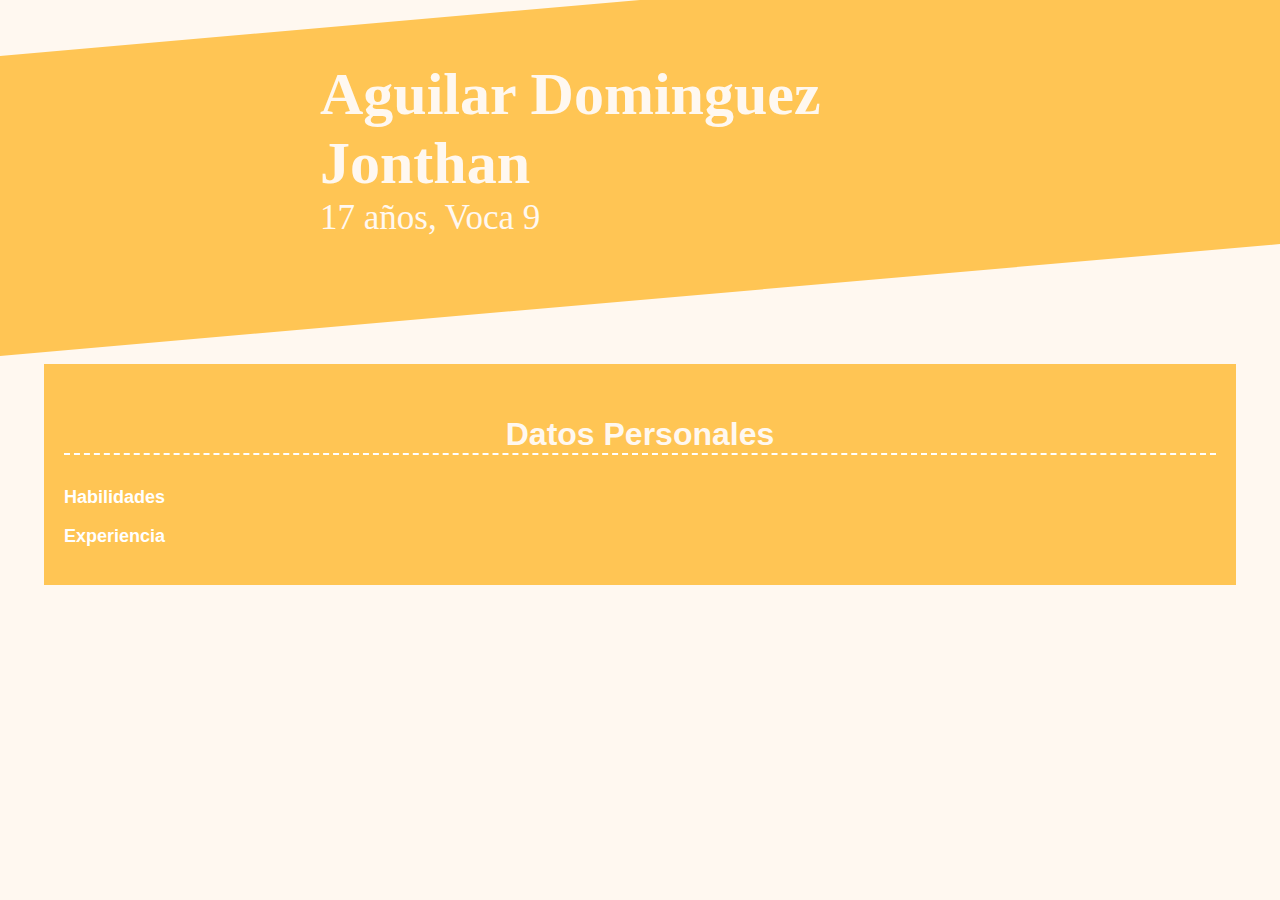
==== 01HTML/curriculum.html @ fad09c90 "creando curriculum" ====
<!DOCTYPE html>
<html lang="en">
<head>
    <meta charset="UTF-8">
    <meta http-equiv="X-UA-Compatible" content="IE=edge">
    <meta name="viewport" content="width=device-width, initial-scale=1.0">
    <title>Curriculum</title>
    <link rel="stylesheet" href="estilo.css">
</head> 
<body>
    <div class="name">
        <div class="content">
            <p class="p-1">Aguilar Dominguez Jonthan</p>
            <p class="p-2">17 años, Voca 9</p>
        </div>
    </div>

    <div class="info">
        <p class="titulodat"> Datos Personales</p>
        <p class="titulohab">Habilidades</p>
        <p class="tituloexp">Experiencia</p>
    </div>

    
</body>
</html>
---- 01HTML/estilo.css ----
body {
    margin:0;
    padding:0;
    background:#FFF8F0; 

}
.name {
    width: 100%;
    height: 300px;
    background: #FFC554;
    transform: skewY(-5deg);

}
.name .content {
    width:50%;
    height: 50%;
    position: absolute;
    left:25%;
}

.name .content .p-1{
    color: #FFF8F0;
    font-family: 'Times New Roman', Times, serif;
    font-weight: bolder;
    font-size:60px;
    transform: skewY(5deg);
    margin-bottom: 0;


}

.name .content .p-2{
    color: #FFF8F0;
    font-family: 'Times New Roman', Times, serif;
    font-size:35px;
    transform: skewY(5deg);
    margin-top: 0;
    margin-bottom: 0;


}

.info{
    width:90%;
    height: auto;
    background: #FFC554;
    margin: 5% auto;
    padding: 20px;
}

.info .titulodat{
    color:#FFF8F0;
    font-family: 'Lucida Sans', 'Lucida Sans Regular', 'Lucida Grande', 'Lucida Sans Unicode', Geneva, Verdana, sans-serif;
    font-size: xx-large;
    text-align: center;
    font-weight: bolder;
    border-bottom: 2px white dashed;
}

.info .titulohab{
    color: white;
    font-family: 'Lucida Sans', 'Lucida Sans Regular', 'Lucida Grande', 'Lucida Sans Unicode', Geneva, Verdana, sans-serif;
    font-weight: bolder;
    font-size: large;

}

.info .tituloexp{
    color: white;
    font-family: 'Lucida Sans', 'Lucida Sans Regular', 'Lucida Grande', 'Lucida Sans Unicode', Geneva, Verdana, sans-serif;
    font-weight: bolder;
    font-size: large;

}
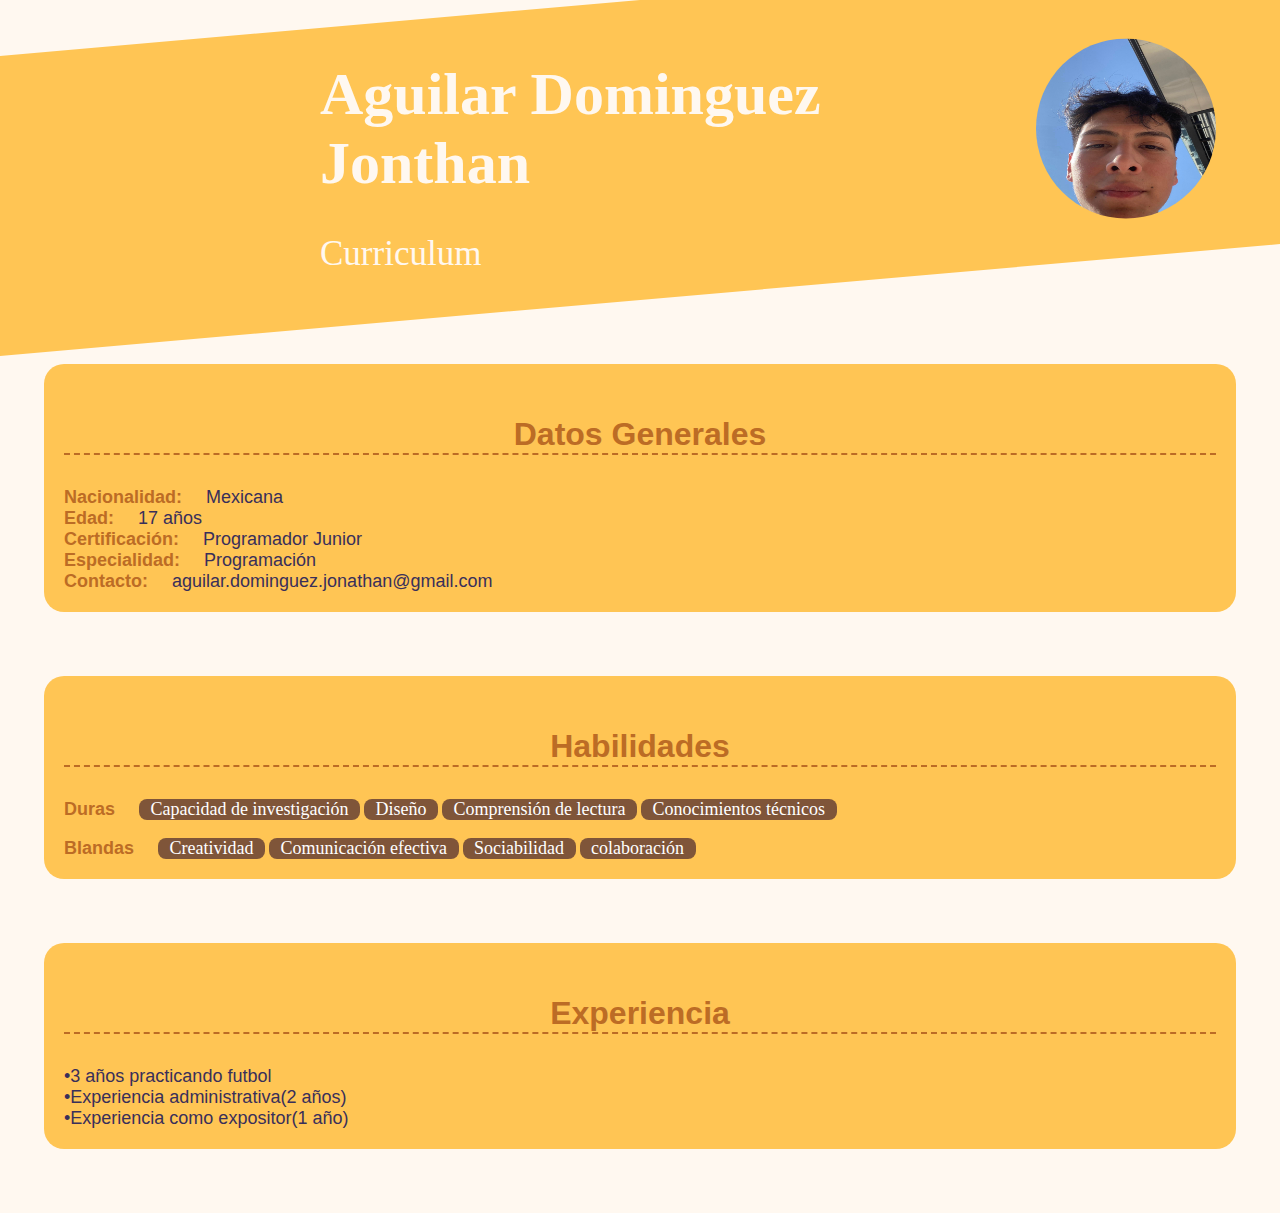
==== commit f86f10bf: "curriculum" ====
--- a/01HTML/curriculum.html
+++ b/01HTML/curriculum.html
@@ -9,16 +9,63 @@
 </head> 
 <body>
     <div class="name">
+        <div class="img">
+            <img src="mi_foto.jpg">
+        </div>
         <div class="content">
             <p class="p-1">Aguilar Dominguez Jonthan</p>
-            <p class="p-2">17 años, Voca 9</p>
+        </br>
+    </br>
+            <p class="p-2">Curriculum</p>
         </div>
     </div>
 
     <div class="info">
-        <p class="titulodat"> Datos Personales</p>
-        <p class="titulohab">Habilidades</p>
-        <p class="tituloexp">Experiencia</p>
+        <p class="titulodat"> Datos Generales</p>
+        <p class="titulohab">Nacionalidad:</p>
+        <p class="tituloexp">Mexicana</p>
+        <br>
+        <p class="titulohab">Edad:</p>
+        <p class="tituloexp">17 años</p>
+        <br>
+        <p class="titulohab">Certificación:</p>
+        <p class="tituloexp">Programador Junior</p>
+        <br>
+        <p class="titulohab">Especialidad:</p>
+        <p class="tituloexp">Programación</p>
+        <br>
+        <p class="titulohab">Contacto:</p>
+        <p class="tituloexp">aguilar.dominguez.jonathan@gmail.com</p>
+    </div>
+
+    <div class="info">
+        <p class="titulodat"> Habilidades</p>
+        <p class="titulohab">Duras</p>
+        <span>Capacidad de investigación</span>
+        <span>Diseño</span>
+        <span>Comprensión de lectura</span>
+        <span>Conocimientos técnicos</span>
+        <br>
+        <br>
+        <p class="titulohab">Blandas</p>
+        <span>Creatividad</span>
+        <span>Comunicación efectiva</span>
+        <span>Sociabilidad</span>
+        <span>colaboración</span>
+    </div>
+
+    <div class="info">
+        <p class="titulodat"> Experiencia</p>
+        <p class="tituloexp">
+            •3 años practicando futbol
+            <br>
+            •Experiencia administrativa(2 años)
+            <br>
+            •Experiencia como expositor(1 año)
+            <br>
+           
+        </p>
+        
     </div>
 
     
--- a/01HTML/estilo.css
+++ b/01HTML/estilo.css
@@ -39,6 +39,21 @@
 
 
 }
+.name .img{
+    position: absolute;
+    top:27%;
+    right: 5%;
+    width: 180px;
+    height: 180px;
+    border-radius: 100%;
+    transform: skewY(5deg);
+    overflow: hidden;
+
+}
+.name .img img{
+    width:200px ;
+    height:200px;
+}
 
 .info{
     width:90%;
@@ -46,30 +61,46 @@
     background: #FFC554;
     margin: 5% auto;
     padding: 20px;
+    border-radius: 20px;
 }
 
 .info .titulodat{
-    color:#FFF8F0;
+    color:#bc6c25;
     font-family: 'Lucida Sans', 'Lucida Sans Regular', 'Lucida Grande', 'Lucida Sans Unicode', Geneva, Verdana, sans-serif;
     font-size: xx-large;
     text-align: center;
     font-weight: bolder;
-    border-bottom: 2px white dashed;
+    border-bottom: 2px #bc6c25 dashed;
 }
 
 .info .titulohab{
-    color: white;
+    color: #bc6c25;
     font-family: 'Lucida Sans', 'Lucida Sans Regular', 'Lucida Grande', 'Lucida Sans Unicode', Geneva, Verdana, sans-serif;
     font-weight: bolder;
     font-size: large;
+    display: inline;
+    margin-right: 20px;
 
 }
 
 .info .tituloexp{
-    color: white;
+    color: #392F5A;
     font-family: 'Lucida Sans', 'Lucida Sans Regular', 'Lucida Grande', 'Lucida Sans Unicode', Geneva, Verdana, sans-serif;
-    font-weight: bolder;
+    font-weight: normal;
     font-size: large;
+    display: inline;
 
 }
 
+.info span{
+    display: inline-block;
+    width: auto;
+    height: auto;
+    padding-left:1% ;
+    padding-right: 1%;
+    background: #7f5539;
+    color: white ;
+    font-family: Georgia, 'Times New Roman', Times, serif;
+    font-size: large;
+    border-radius: 8px;
+}
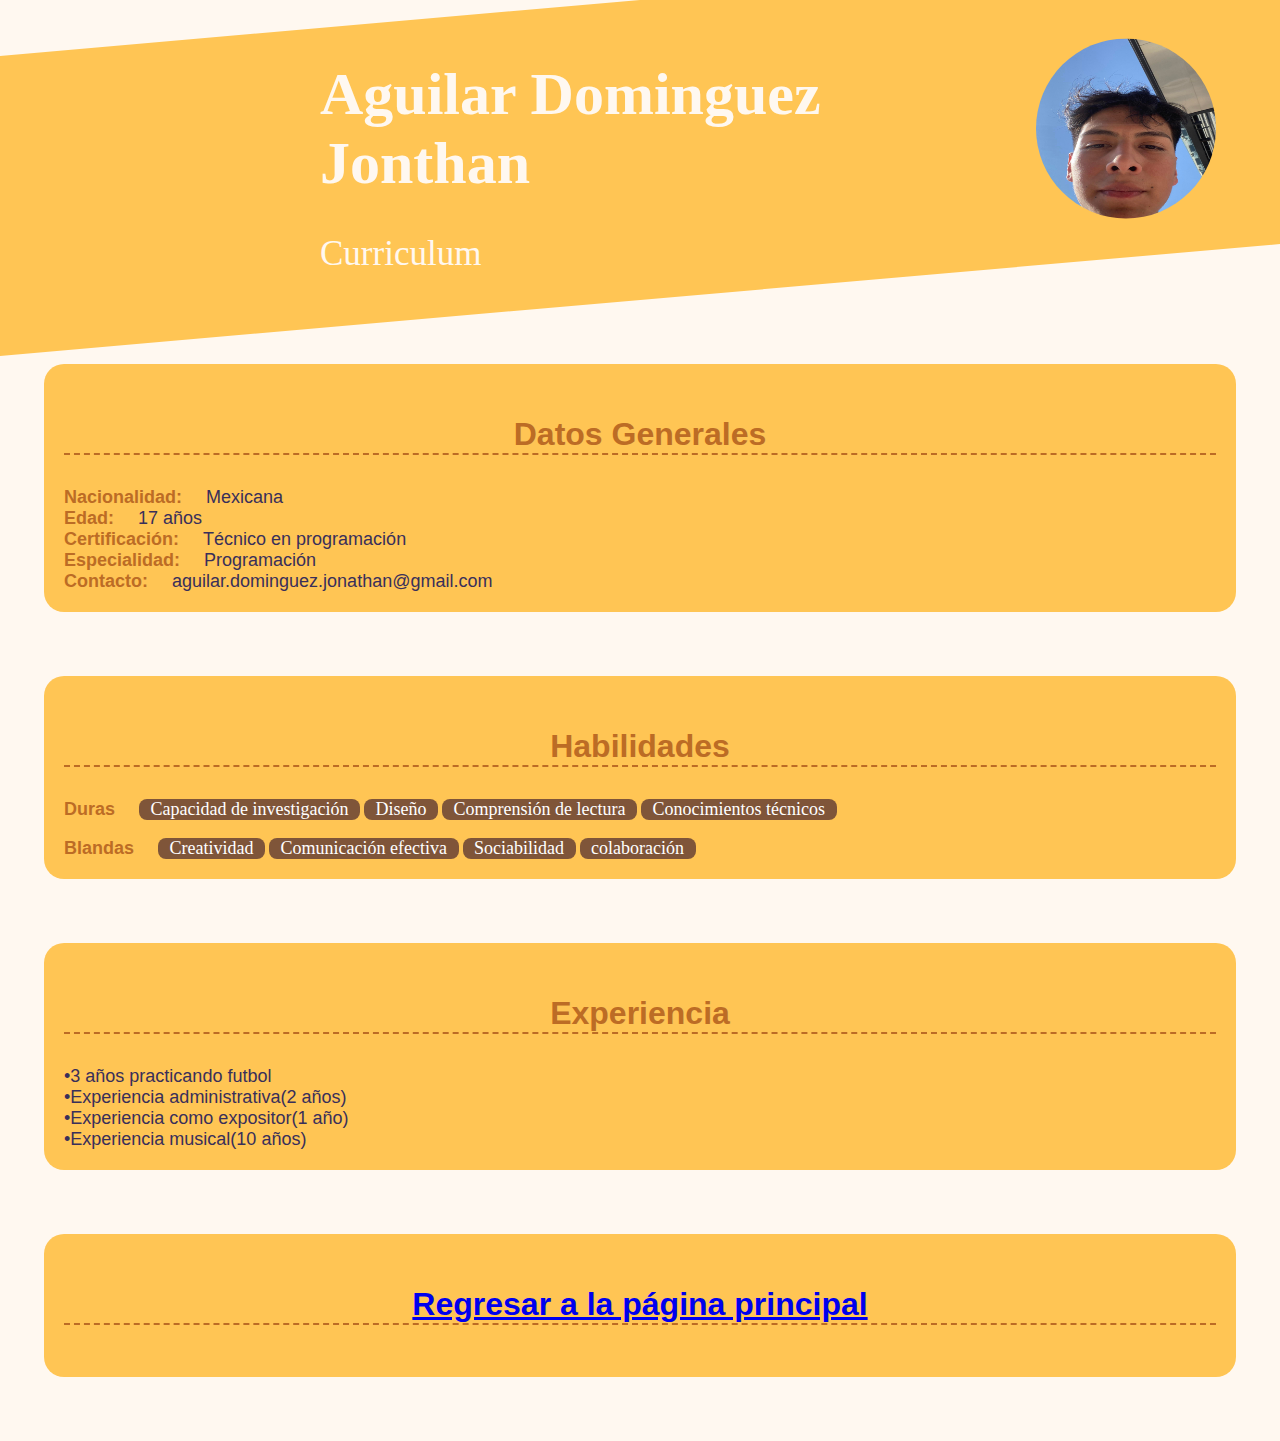
==== commit 2a3b527c: "curriculum finalizado" ====
--- a/01HTML/curriculum.html
+++ b/01HTML/curriculum.html
@@ -29,7 +29,7 @@
         <p class="tituloexp">17 años</p>
         <br>
         <p class="titulohab">Certificación:</p>
-        <p class="tituloexp">Programador Junior</p>
+        <p class="tituloexp">Técnico en programación</p>
         <br>
         <p class="titulohab">Especialidad:</p>
         <p class="tituloexp">Programación</p>
@@ -63,11 +63,18 @@
             <br>
             •Experiencia como expositor(1 año)
             <br>
-           
-        </p>
-        
+            •Experiencia musical(10 años)
+            <br>  
+        </p>  
     </div>
 
+    <div class="info">
+        <p class="titulodat">  
+            <a href="../index.html">Regresar a la página principal</a>
+        </p>
+        </div>
+        
+      
     
 </body>
 </html>